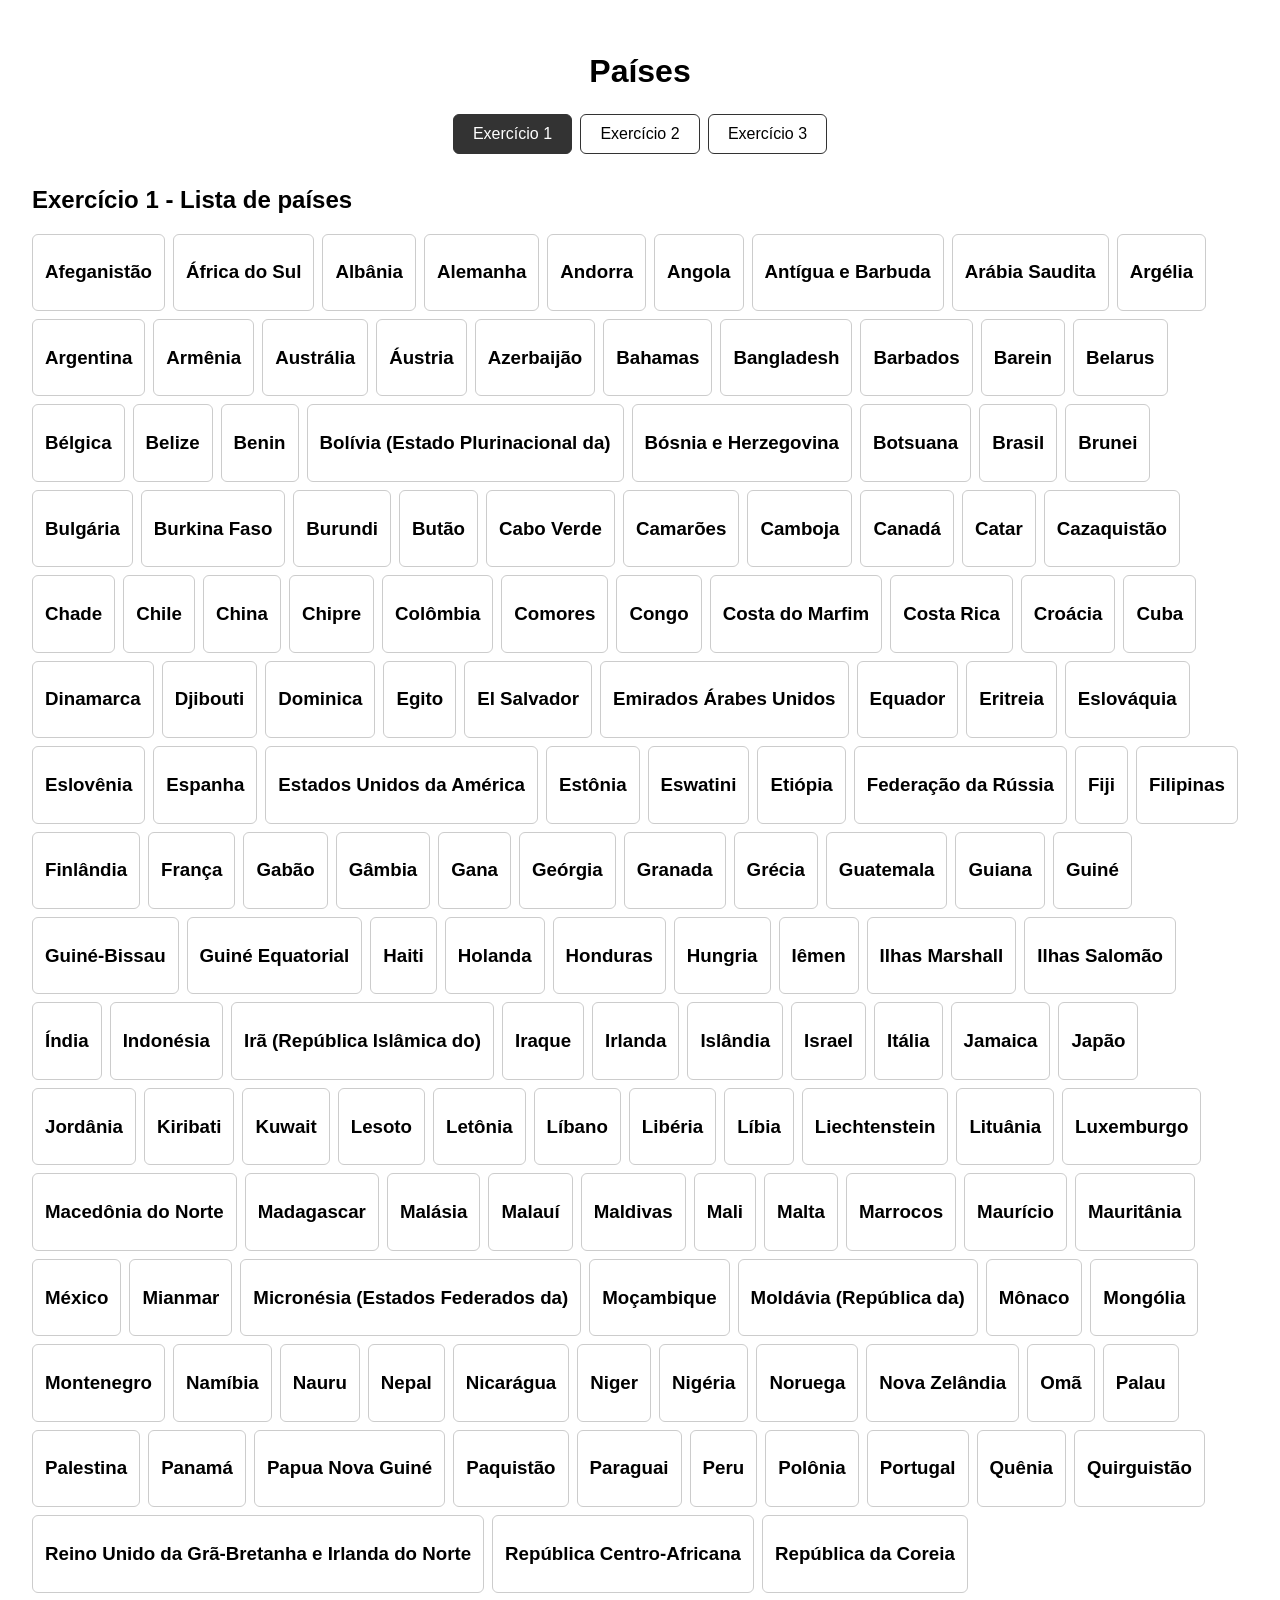
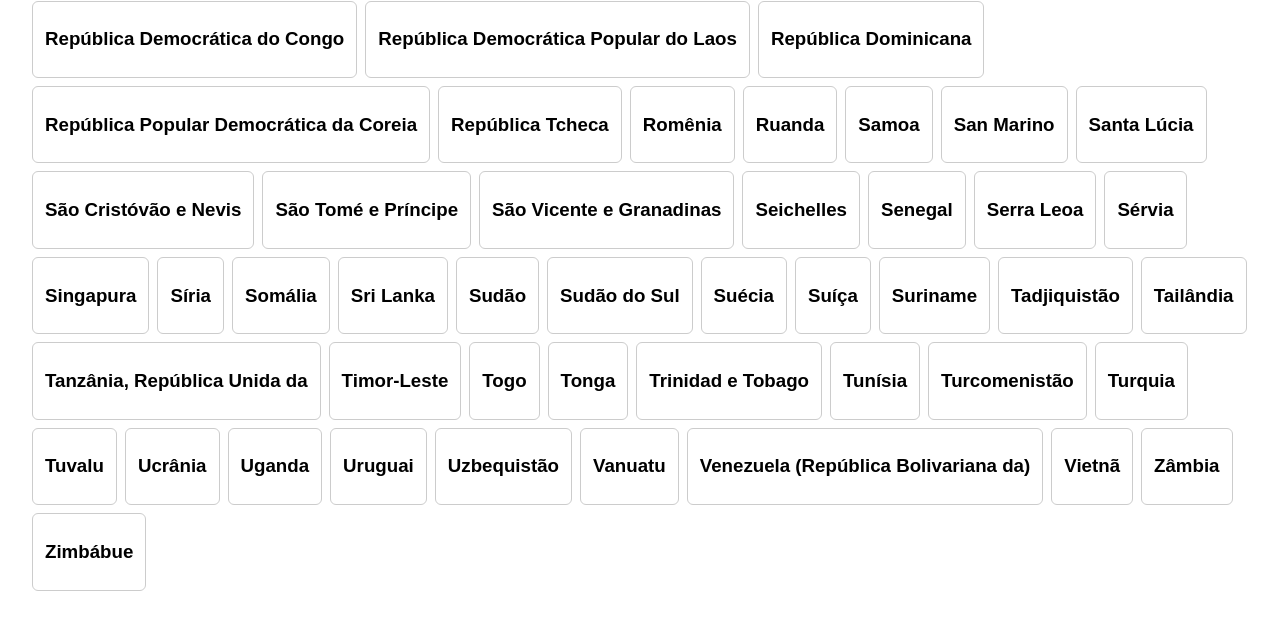
==== aluno/paises/index.html @ 6a31114f "att" ====
<!DOCTYPE html>
<html lang="pt-br">
<head>
	<meta charset="UTF-8">
	<meta name="viewport" content="width=device-width, initial-scale=1.0">
	<title>Países - Exercícios</title>
	<style>
		body {
			font-family: Arial, sans-serif;
			padding: 2rem;
			margin: 0;
		}

		h1 {
			text-align: center;
		}

		nav {
			display: flex;
			justify-content: center;
			gap: 0.5rem;
			margin: 1.5rem 0 2rem;
		}

		nav button {
			padding: 0.6rem 1.2rem;
			border: 1px solid #333;
			background: #fff;
			border-radius: 6px;
			cursor: pointer;
			font-size: 1rem;
		}

		nav button.ativo {
			background: #333;
			color: #fff;
		}

		.exercicio {
			display: none;
		}

		.exercicio.ativo {
			display: block;
		}

		.countries {
			display: flex;
			flex-wrap: wrap;
			gap: 0.5rem;
		}

		.countries div,
		.countries article {
			border: 1px solid #ccc;
			border-radius: 6px;
			padding: 0.5rem 0.75rem;
		}

		.countries article {
			width: 220px;
		}

		.countries img {
			display: block;
			margin-bottom: 0.4rem;
		}

		.countries dl {
			margin: 0;
			display: grid;
			grid-template-columns: auto 1fr;
			gap: 0.2rem 0.5rem;
		}

		.countries dt {
			font-weight: bold;
		}

		.countries dd {
			margin: 0;
		}
	</style>
</head>
<body>
	<h1>Países</h1>

	<nav>
		<button id="btn1" class="ativo" onclick="mostrarExercicio(1)">Exercício 1</button>
		<button id="btn2" onclick="mostrarExercicio(2)">Exercício 2</button>
		<button id="btn3" onclick="mostrarExercicio(3)">Exercício 3</button>
	</nav>

	<section id="exercicio1" class="exercicio ativo">
		<h2>Exercício 1 - Lista de países</h2>
		<section class="countries" id="ex1"></section>
	</section>

	<section id="exercicio2" class="exercicio">
		<h2>Exercício 2 - Lista de países com cor</h2>
		<section class="countries" id="ex2"></section>
	</section>

	<section id="exercicio3" class="exercicio">
		<h2>Exercício 3 - Lista de países com detalhes e bandeiras</h2>
		<section class="countries" id="ex3"></section>
	</section>

	<script>
		function mostrarExercicio(numero) {
			document.querySelectorAll(".exercicio").forEach(function (secao) {
				secao.classList.remove("ativo");
			});
			document.querySelectorAll("nav button").forEach(function (botao) {
				botao.classList.remove("ativo");
			});

			document.getElementById("exercicio" + numero).classList.add("ativo");
			document.getElementById("btn" + numero).classList.add("ativo");
		}

		async function carregarArrayDeCountries(caminhoArquivo) {
			const resposta = await fetch(caminhoArquivo);
			const textoDoArquivo = await resposta.text();

			const funcaoIsolada = new Function(`${textoDoArquivo}\nreturn countries;`);
			return funcaoIsolada();
		}

		async function exibirExercicio1() {
			const countries = await carregarArrayDeCountries("countries.js");
			const container1 = document.getElementById("ex1");

			countries.forEach(function (nomePais) {
				const div = document.createElement("div");

				const titulo = document.createElement("h3");
				titulo.textContent = nomePais;

				div.appendChild(titulo);
				container1.appendChild(div);
			});
		}

		async function exibirExercicio2() {
			const countries = await carregarArrayDeCountries("countries-colors.js");
			const container2 = document.getElementById("ex2");

			countries.forEach(function (pais) {
				const div = document.createElement("div");
				div.style.backgroundColor = pais.cor;

				const titulo = document.createElement("h3");
				titulo.textContent = pais.nome;

				div.appendChild(titulo);
				container2.appendChild(div);
			});
		}

		async function exibirExercicio3() {
			const countries = await carregarArrayDeCountries("countries-api.js");
			const container3 = document.getElementById("ex3");

			countries.forEach(function (pais) {
				const codigoAlpha2 = pais.id["ISO-3166-1-ALPHA-2"];
				const sigla = pais.id["ISO-3166-1-ALPHA-3"];
				const nome = pais.nome.abreviado;
				const regiao = pais.localizacao?.regiao?.nome ?? "Não informado";
				const capital = pais.governo?.capital?.nome ?? "Não informado";

				const artigo = document.createElement("article");

				const bandeira = document.createElement("img");
				bandeira.src = "https://flagcdn.com/w80/" + codigoAlpha2.toLowerCase() + ".png";
				bandeira.alt = "Bandeira de " + nome;
				bandeira.width = 80;

				const titulo = document.createElement("h3");
				titulo.textContent = nome;

				const detalhes = document.createElement("dl");
				detalhes.innerHTML =
					"<dt>Sigla</dt><dd>" + sigla + "</dd>" +
					"<dt>Região</dt><dd>" + regiao + "</dd>" +
					"<dt>Capital</dt><dd>" + capital + "</dd>";

				artigo.appendChild(bandeira);
				artigo.appendChild(titulo);
				artigo.appendChild(detalhes);
				container3.appendChild(artigo);
			});
		}

		exibirExercicio1();
		exibirExercicio2();
		exibirExercicio3();
	</script>
</body>
</html>
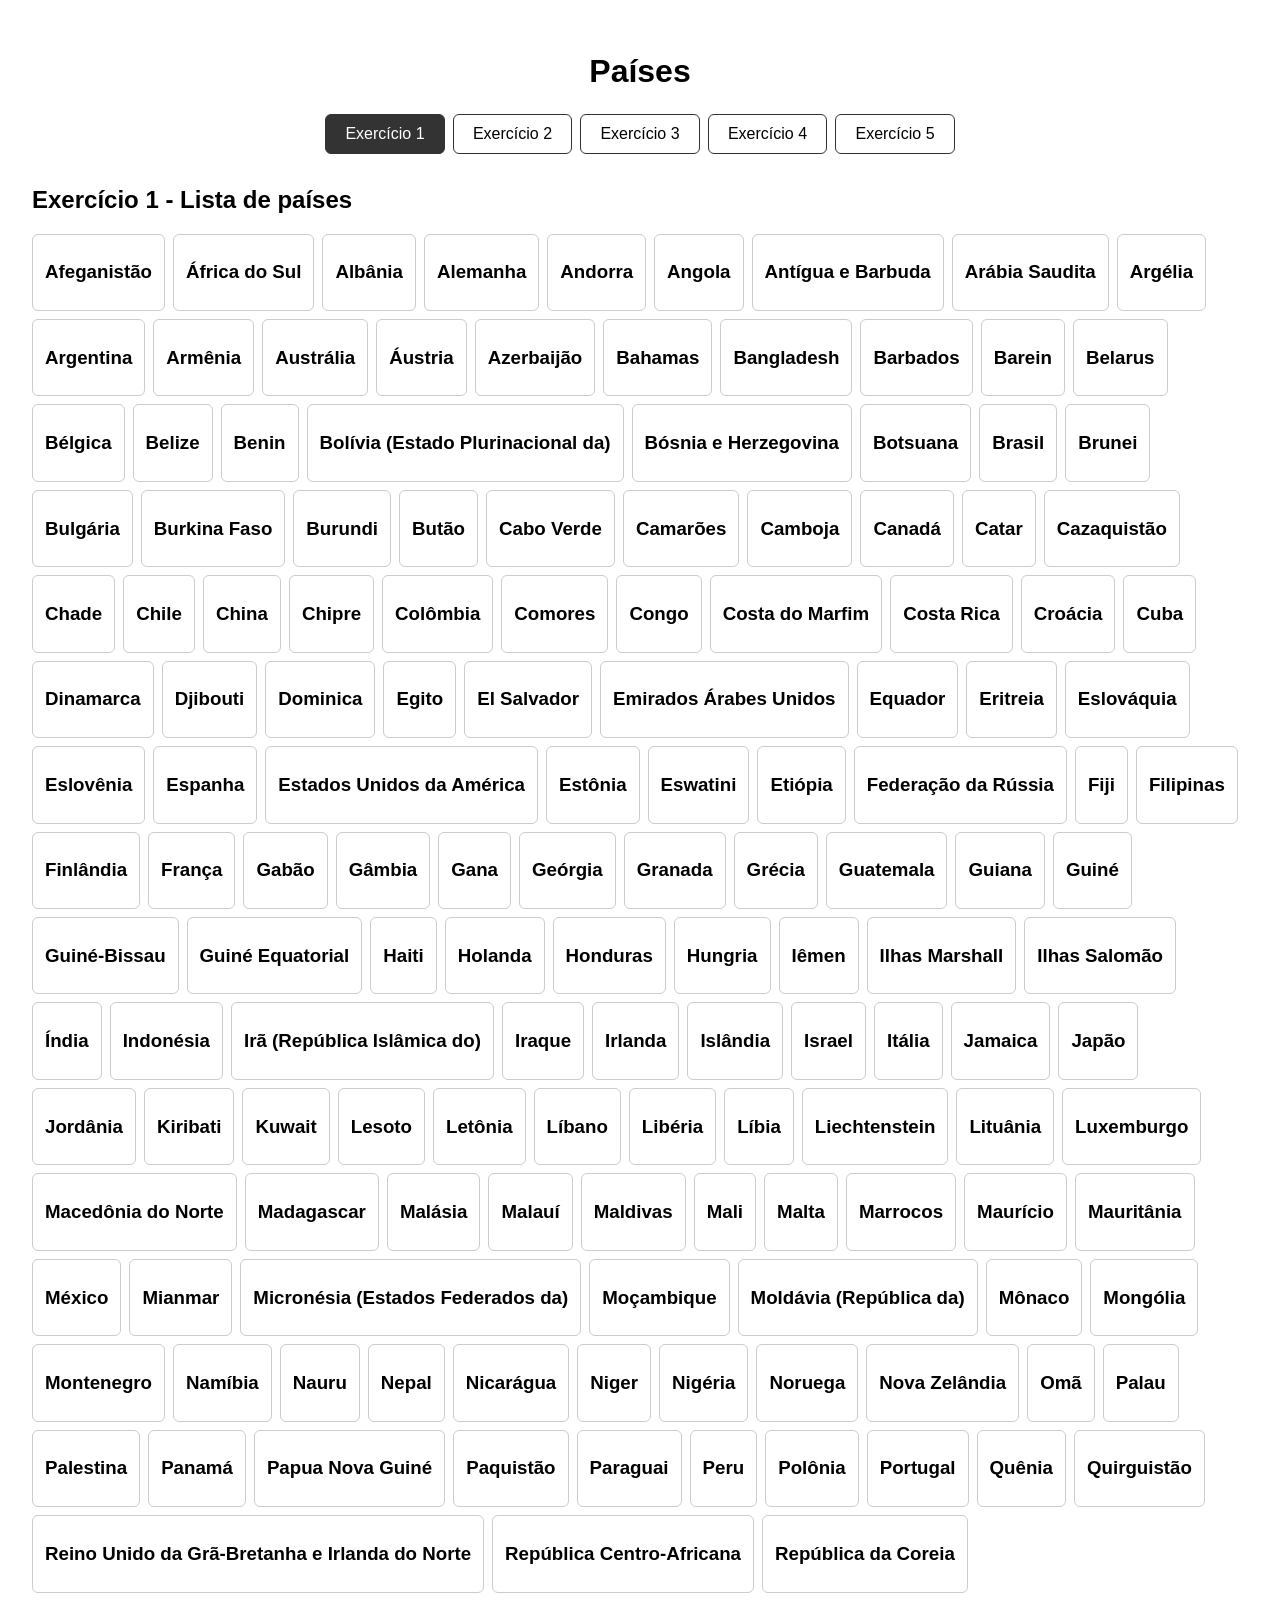
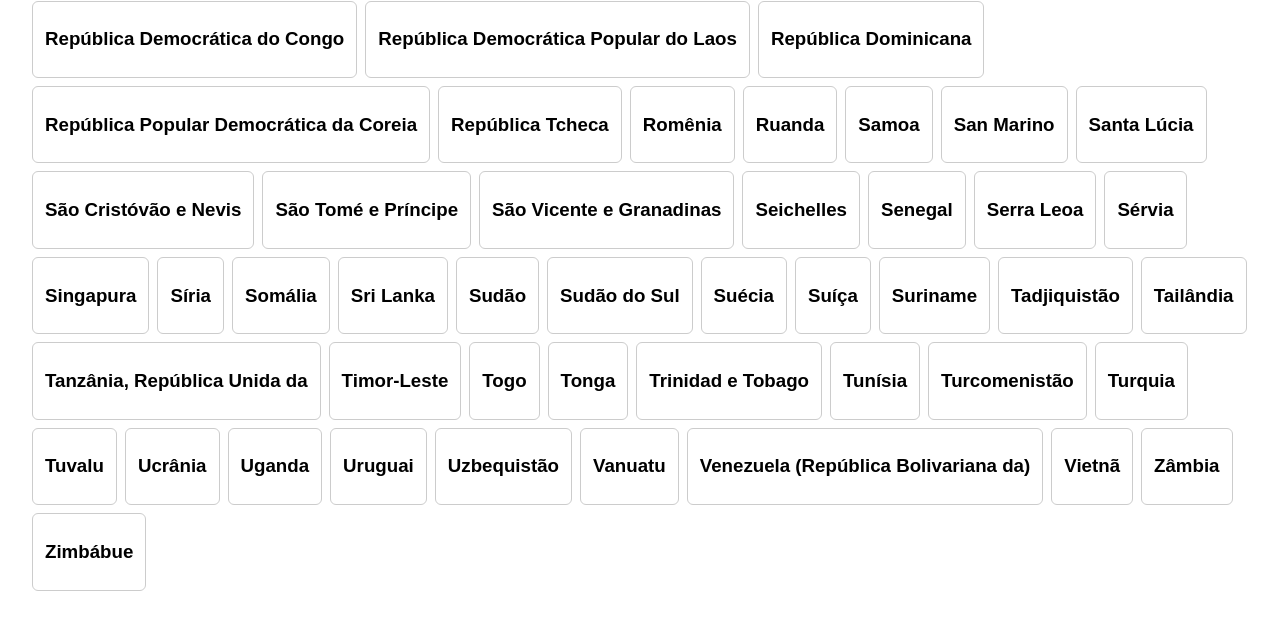
==== commit 874a3b51: "att" ====
--- a/aluno/paises/index.html
+++ b/aluno/paises/index.html
@@ -89,6 +89,8 @@
 		<button id="btn1" class="ativo" onclick="mostrarExercicio(1)">Exercício 1</button>
 		<button id="btn2" onclick="mostrarExercicio(2)">Exercício 2</button>
 		<button id="btn3" onclick="mostrarExercicio(3)">Exercício 3</button>
+		<button id="btn4" onclick="mostrarExercicio(4)">Exercício 4</button>
+		<button id="btn5" onclick="mostrarExercicio(5)">Exercício 5</button>
 	</nav>
 
 	<section id="exercicio1" class="exercicio ativo">
@@ -104,6 +106,18 @@
 	<section id="exercicio3" class="exercicio">
 		<h2>Exercício 3 - Lista de países com detalhes e bandeiras</h2>
 		<section class="countries" id="ex3"></section>
+	</section>
+
+	<section id="exercicio4" class="exercicio">
+		<h2>Exercício 4 - Filtro de continentes</h2>
+		<p>Continentes filtrados: <strong id="continentesTexto"></strong></p>
+		<section class="countries" id="ex4"></section>
+	</section>
+
+	<section id="exercicio5" class="exercicio">
+		<h2>Exercício 5 - Filtro de moeda</h2>
+		<p>Moeda filtrada: <strong>Dólar dos Estados Unidos</strong></p>
+		<section class="countries" id="ex5"></section>
 	</section>
 
 	<script>
@@ -192,9 +206,78 @@
 			});
 		}
 
+		const continentesFiltrados = ["América", "África"];
+
+		function criarElementoPaisDetalhado(pais) {
+			const codigoAlpha2 = pais.id["ISO-3166-1-ALPHA-2"];
+			const sigla = pais.id["ISO-3166-1-ALPHA-3"];
+			const nome = pais.nome.abreviado;
+			const regiao = pais.localizacao?.regiao?.nome ?? "Não informado";
+			const capital = pais.governo?.capital?.nome ?? "Não informado";
+
+			const artigo = document.createElement("article");
+
+			const bandeira = document.createElement("img");
+			bandeira.src = "https://flagcdn.com/w80/" + codigoAlpha2.toLowerCase() + ".png";
+			bandeira.alt = "Bandeira de " + nome;
+			bandeira.width = 80;
+
+			const titulo = document.createElement("h3");
+			titulo.textContent = nome;
+
+			const detalhes = document.createElement("dl");
+			detalhes.innerHTML =
+				"<dt>Sigla</dt><dd>" + sigla + "</dd>" +
+				"<dt>Região</dt><dd>" + regiao + "</dd>" +
+				"<dt>Capital</dt><dd>" + capital + "</dd>";
+
+			artigo.appendChild(bandeira);
+			artigo.appendChild(titulo);
+			artigo.appendChild(detalhes);
+
+			return artigo;
+		}
+
+		async function exibirExercicio4() {
+			const countries = await carregarArrayDeCountries("countries-api.js");
+			const container4 = document.getElementById("ex4");
+
+			document.getElementById("continentesTexto").textContent = continentesFiltrados.join(", ");
+
+			// Filtra só os países cuja região está na lista de continentes
+			const paisesFiltrados = countries.filter(function (pais) {
+				const regiao = pais.localizacao?.regiao?.nome;
+				return continentesFiltrados.includes(regiao);
+			});
+
+			paisesFiltrados.forEach(function (pais) {
+				container4.appendChild(criarElementoPaisDetalhado(pais));
+			});
+		}
+
+		async function exibirExercicio5() {
+			const countries = await carregarArrayDeCountries("countries-api.js");
+			const container5 = document.getElementById("ex5");
+
+			// Filtra os países que possuem a moeda "Dólar dos Estados Unidos"
+			const paisesFiltrados = countries.filter(function (pais) {
+				const moedas = pais["unidades-monetarias"] ?? [];
+				return moedas.some(function (moeda) {
+					return moeda.nome === "Dólar dos Estados Unidos";
+				});
+			});
+
+			paisesFiltrados.forEach(function (pais) {
+				container5.appendChild(criarElementoPaisDetalhado(pais));
+			});
+		}
+
+		// Executa os cinco exercícios ao carregar a página
 		exibirExercicio1();
 		exibirExercicio2();
 		exibirExercicio3();
+		exibirExercicio4();
+		exibirExercicio5();
 	</script>
 </body>
 </html>
